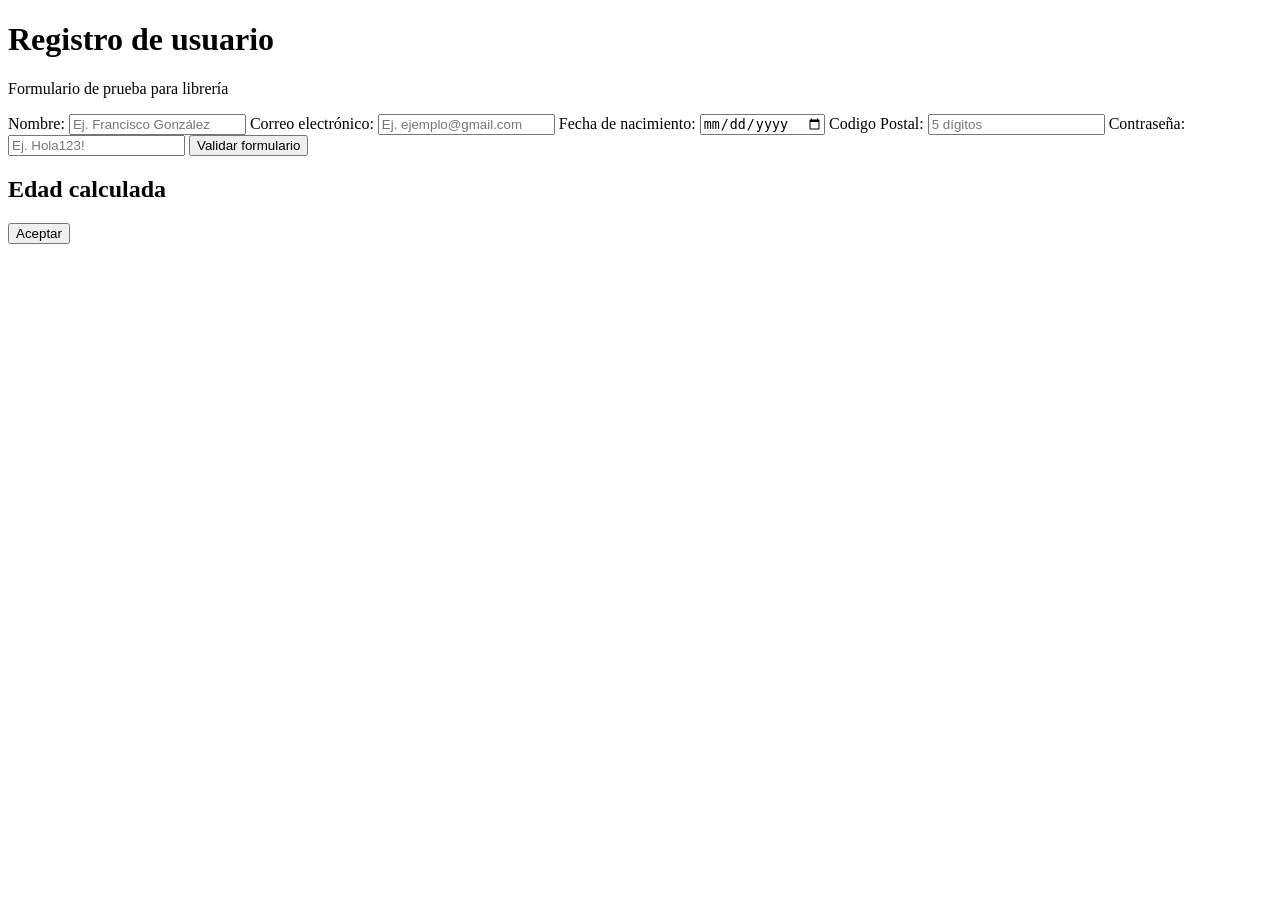
==== index.html @ c9c2eb8d "Añadir utileria e index" ====
<!DOCTYPE html>
<html lang="es">
<head>
    <meta charset="UTF-8">
    <meta name="viewport" content="width=device-width, initial-scale=1.0">
    <title>Registro - Librería JS</title>
    <script src="js/utileria.js"></script>
    <link rel="stylesheet" href="css/styles.css">
</head>
<body>
    <div class="validacion">
        <h1>Registro de usuario</h1>
        <p>Formulario de prueba para librería</p>
        <form id="registro">

            <!-- Nombre -->
            <label for="nombre">Nombre:</label>
            <input type="text" id="nombre" placeholder="Ej. Francisco González">

            <!-- Correo -->
            <label for="correo">Correo electrónico:</label>
            <input type="email" id="correo" placeholder="Ej. ejemplo@gmail.com">

            <!-- Fecha de nacimiento -->
            <label for="fechaNacimiento">Fecha de nacimiento:</label>
            <input type="date" id="fechaNacimiento">

            <!-- Codigo Postal -->
            <label for="codigoPostal">Codigo Postal:</label>
            <input type="number" id="codigoPostal" placeholder="5 dígitos">

            <!-- Contraseña -->
            <label for="password">Contraseña:</label>
            <input type="password" id="password" placeholder="Ej. Hola123!">

            <button type="submit">Validar formulario</button>
        </form>
        <p id="mensaje"></p>
        <!--a href="login.html">Ir al inicio de sesión</a-->
    </div>
    <!-- Modal -->
    <div id="modalEdad" class="modal">
        <div class="modal-contenido">
            <h2>Edad calculada</h2>
            <p id="resultadoEdad"></p>
            <button id="aceptarModal">Aceptar</button>
        </div>
    </div>
    <!-- Funciones -->
    <script>
        const formulario = document.getElementById("registro");
        formulario.addEventListener("submit", function(evento) {
            evento.preventDefault();

            const nombre = document.getElementById("nombre").value.trim();
            const correo = document.getElementById("correo").value.trim();
            const fechaNacimiento = document.getElementById("fechaNacimiento").value;
            const codigoPostal = document.getElementById("codigoPostal").value;
            const password = document.getElementById("password").value;

            const mensaje = document.getElementById("mensaje");
            // Validar nombre
            if (!soloLetras(nombre)) {
                mensaje.textContent = "El nombre solo debe contener letras.";
                return;
            }
            // Validar correo
            if (!validarCorreo(correo)) {
                mensaje.textContent = "El correo electrónico no es válido.";
                return;
            }
            // Validar fecha
            if (fechaNacimiento === "") {
                mensaje.textContent = "Debes ingresar tu fecha de nacimiento.";
                return;
            }
            // Validar codigo Postal
            if (!validarLongitud(codigoPostal, 5)) {
                mensaje.textContent = "El número debe contener exactamente 5 dígitos.";
                return;
            }
            // Validar contraseña
            if (!validarPassword(password)) {
                mensaje.textContent =
                    "La contraseña debe tener mínimo 8 caracteres, una mayúscula, una minúscula, un número y un carácter especial.";
                return;
            }
            // Calcular edad
            const edad = calcularEdad(fechaNacimiento);
            // Verificar mayoría de edad
            if (!esMayorDeEdad(fechaNacimiento)) {
                mensaje.textContent = "Debes ser mayor de edad.";
                return;
            }
            mensaje.textContent = "¡Todos los datos son válidos!";
            // Mostrar modal
            document.getElementById("resultadoEdad").textContent = "Tu edad es de " + edad + " años.";
            document.getElementById("modalEdad").style.display = "flex";
        });
        // Cerrar modal con el botón Aceptar
        document.getElementById("aceptarModal").addEventListener("click", function() {
            document.getElementById("modalEdad").style.display = "none";
        });
    </script>
</body>
</html>
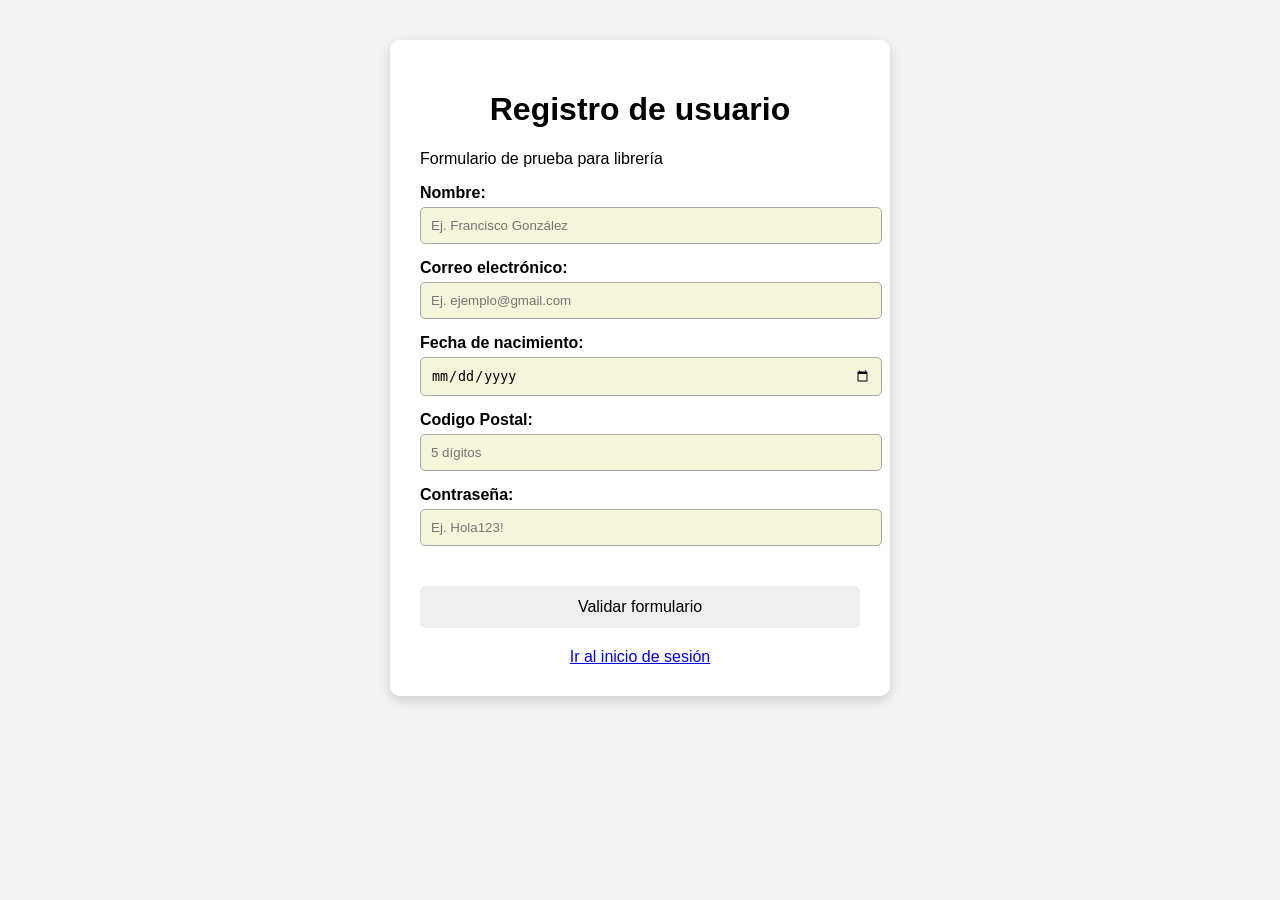
==== commit 7946c63d: "añadicion de js validar, login,styles y quitar script de index" ====
--- a/index.html
+++ b/index.html
@@ -5,10 +5,11 @@
     <meta name="viewport" content="width=device-width, initial-scale=1.0">
     <title>Registro - Librería JS</title>
     <script src="js/utileria.js"></script>
+    <script src="js/validar.js"></script>
     <link rel="stylesheet" href="css/styles.css">
 </head>
 <body>
-    <div class="validacion">
+    <div class="formulario">
         <h1>Registro de usuario</h1>
         <p>Formulario de prueba para librería</p>
         <form id="registro">
@@ -33,10 +34,10 @@
             <label for="password">Contraseña:</label>
             <input type="password" id="password" placeholder="Ej. Hola123!">
 
-            <button type="submit">Validar formulario</button>
+            <p id="mensaje"></p>
+            <button type="submit" onclick="validarCampos()">Validar formulario</button>
         </form>
-        <p id="mensaje"></p>
-        <!--a href="login.html">Ir al inicio de sesión</a-->
+        <a href="login.html">Ir al inicio de sesión</a>
     </div>
     <!-- Modal -->
     <div id="modalEdad" class="modal">
@@ -46,61 +47,5 @@
             <button id="aceptarModal">Aceptar</button>
         </div>
     </div>
-    <!-- Funciones -->
-    <script>
-        const formulario = document.getElementById("registro");
-        formulario.addEventListener("submit", function(evento) {
-            evento.preventDefault();
-
-            const nombre = document.getElementById("nombre").value.trim();
-            const correo = document.getElementById("correo").value.trim();
-            const fechaNacimiento = document.getElementById("fechaNacimiento").value;
-            const codigoPostal = document.getElementById("codigoPostal").value;
-            const password = document.getElementById("password").value;
-
-            const mensaje = document.getElementById("mensaje");
-            // Validar nombre
-            if (!soloLetras(nombre)) {
-                mensaje.textContent = "El nombre solo debe contener letras.";
-                return;
-            }
-            // Validar correo
-            if (!validarCorreo(correo)) {
-                mensaje.textContent = "El correo electrónico no es válido.";
-                return;
-            }
-            // Validar fecha
-            if (fechaNacimiento === "") {
-                mensaje.textContent = "Debes ingresar tu fecha de nacimiento.";
-                return;
-            }
-            // Validar codigo Postal
-            if (!validarLongitud(codigoPostal, 5)) {
-                mensaje.textContent = "El número debe contener exactamente 5 dígitos.";
-                return;
-            }
-            // Validar contraseña
-            if (!validarPassword(password)) {
-                mensaje.textContent =
-                    "La contraseña debe tener mínimo 8 caracteres, una mayúscula, una minúscula, un número y un carácter especial.";
-                return;
-            }
-            // Calcular edad
-            const edad = calcularEdad(fechaNacimiento);
-            // Verificar mayoría de edad
-            if (!esMayorDeEdad(fechaNacimiento)) {
-                mensaje.textContent = "Debes ser mayor de edad.";
-                return;
-            }
-            mensaje.textContent = "¡Todos los datos son válidos!";
-            // Mostrar modal
-            document.getElementById("resultadoEdad").textContent = "Tu edad es de " + edad + " años.";
-            document.getElementById("modalEdad").style.display = "flex";
-        });
-        // Cerrar modal con el botón Aceptar
-        document.getElementById("aceptarModal").addEventListener("click", function() {
-            document.getElementById("modalEdad").style.display = "none";
-        });
-    </script>
 </body>
 </html>
--- a/css/styles.css
+++ b/css/styles.css
@@ -0,0 +1,84 @@
+
+
+body {
+    font-family: Arial, sans-serif;
+    margin: 0;
+    padding: 40px 20px;
+    background-color: #f2f2f2;
+}
+
+.formulario {
+    box-sizing: border-box;
+    max-width: 500px;
+    margin: auto;
+    padding: 30px;
+    background-color: white;
+    border-radius: 10px;
+    box-shadow: 0 4px 12px rgba(0, 0, 0, 0.15);
+}
+
+h1 {
+    text-align: center;
+}
+
+label {
+    display: block;
+    margin-top: 15px;
+    margin-bottom: 5px;
+    font-weight: bold;
+}
+
+input {
+    background-color: beige;
+    width: 100%;
+    padding: 10px;
+    border: 1px solid #aaa;
+    border-radius: 5px;
+}
+
+button {
+    width: 100%;
+    margin-top: 20px;
+    padding: 12px;
+    border: none;
+    border-radius: 5px;
+    cursor: pointer;
+    font-size: 16px;
+}
+
+a {
+    display: block;
+    margin-top: 20px;
+    text-align: center;
+}
+
+#mensaje, #mensajeLogin {
+    color: red;
+    margin-top: 20px;
+    text-align: center;
+    font-weight: bold;
+}
+
+/* Modal */
+
+.modal {
+    display: none;
+    position: fixed;
+    top: 0;
+    left: 0;
+    width: 100%;
+    height: 100%;
+    background-color: rgba(0, 0, 0, 0.6);
+    justify-content: center;
+    align-items: center;
+}
+
+.modal-contenido {
+    position: relative;
+    width: 90%;
+    max-width: 400px;
+    padding: 30px;
+    background-color: white;
+    border-radius: 10px;
+    text-align: center;
+}
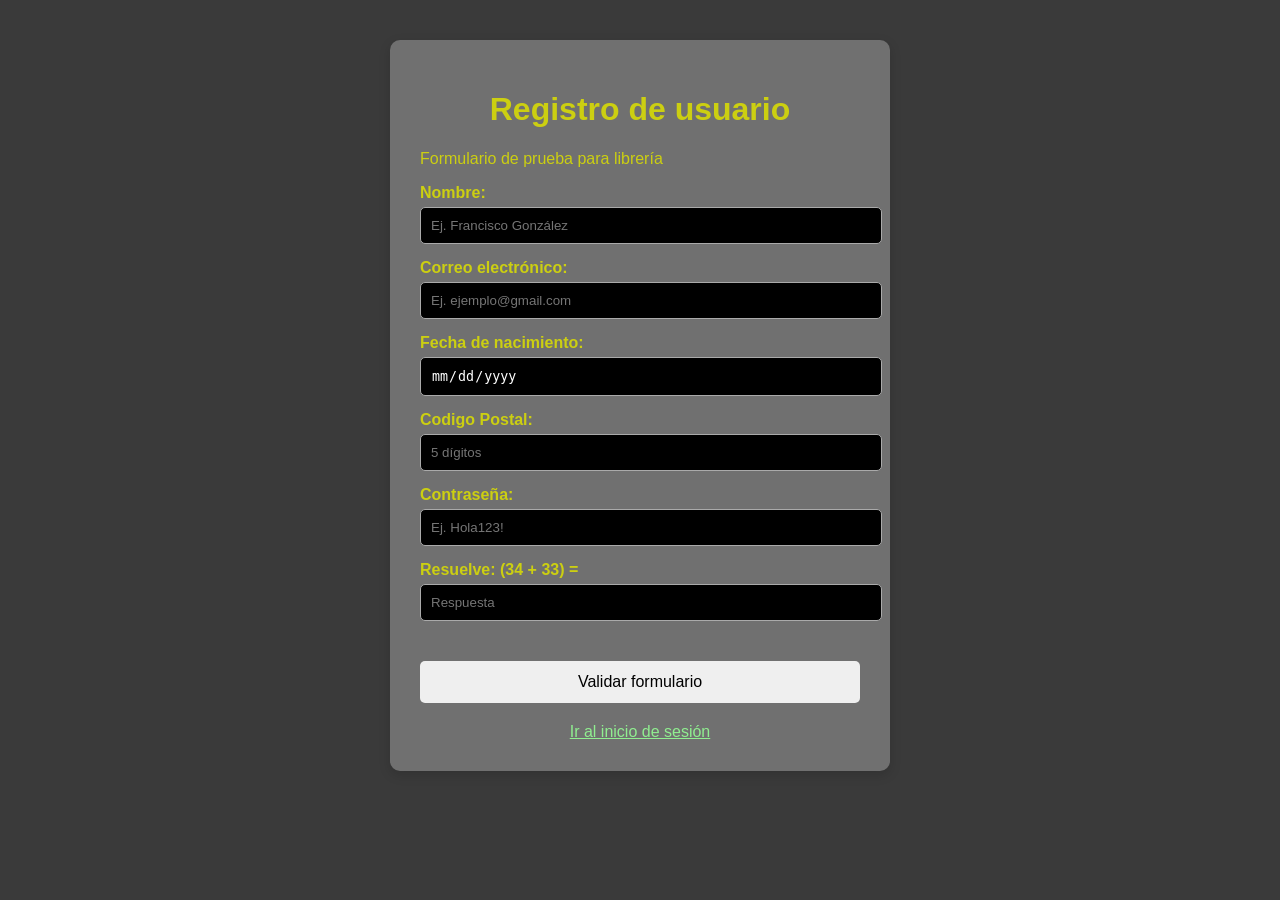
==== commit 43aaeee2: "Añadicion de documentacion, js vaidar login, imagenes, eliminacion del test y modificacion de styles" ====
--- a/index.html
+++ b/index.html
@@ -34,6 +34,10 @@
             <label for="password">Contraseña:</label>
             <input type="password" id="password" placeholder="Ej. Hola123!">
 
+            <!-- Validar Robot -->
+            <label for="respuesta">Resuelve:   (34 + 33) =</label>
+            <input type="number" id="respuesta" placeholder="Respuesta">
+
             <p id="mensaje"></p>
             <button type="submit" onclick="validarCampos()">Validar formulario</button>
         </form>
@@ -44,6 +48,7 @@
         <div class="modal-contenido">
             <h2>Edad calculada</h2>
             <p id="resultadoEdad"></p>
+            <img src="img/muchoTexto.png" alt="muchoText" width="250">
             <button id="aceptarModal">Aceptar</button>
         </div>
     </div>
--- a/css/styles.css
+++ b/css/styles.css
@@ -1,10 +1,8 @@
-
-
 body {
     font-family: Arial, sans-serif;
     margin: 0;
     padding: 40px 20px;
-    background-color: #f2f2f2;
+    background-color: rgba(0, 0, 0, 0.771);
 }
 
 .formulario {
@@ -12,9 +10,10 @@
     max-width: 500px;
     margin: auto;
     padding: 30px;
-    background-color: white;
+    background-color: rgba(128, 128, 128, 0.773);
     border-radius: 10px;
     box-shadow: 0 4px 12px rgba(0, 0, 0, 0.15);
+    color: rgba(204, 207, 17, 0.999);
 }
 
 h1 {
@@ -29,7 +28,8 @@
 }
 
 input {
-    background-color: beige;
+    background-color: black;
+    color: white;
     width: 100%;
     padding: 10px;
     border: 1px solid #aaa;
@@ -50,6 +50,7 @@
     display: block;
     margin-top: 20px;
     text-align: center;
+    color: lightgreen;
 }
 
 #mensaje, #mensajeLogin {
